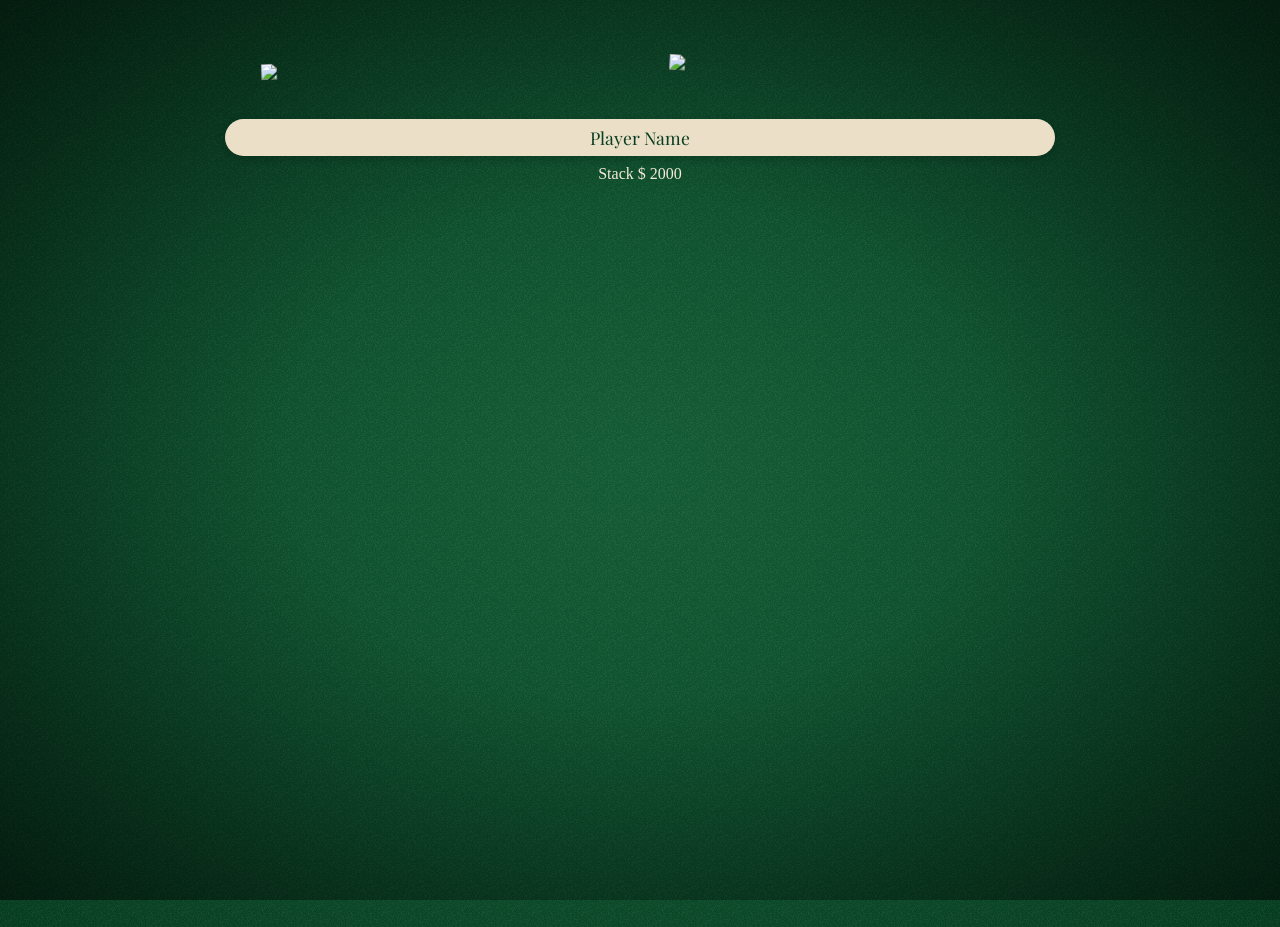
==== hole-cards.html @ 6769cafc "style: establish felt-table palette and typography Port the Dedham Dads felt-table palette (--felt, " ====
<!DOCTYPE HTML>
<html>

<head>
	<meta charset="utf-8">
	<meta name='viewport' content='width=device-width, initial-scale=1.0, maximum-scale=1.0, user-scalable=no'>
	<meta name="apple-mobile-web-app-capable" content="yes">
	<meta name="apple-mobile-web-app-title" content="Poker">
	<meta name="apple-mobile-web-app-status-bar-style" content="black">
	<meta name="theme-color" content="#ccc" />

	<title>Hole Cards</title>

	<link rel="apple-touch-icon" href="icons/180x180.png" />
	<link rel="shortcut icon" href="icons/favicon.png">
	<link rel="manifest" href="manifest.json">
	<link rel="stylesheet" href="css/style.css">
	<link rel="preconnect" href="https://fonts.googleapis.com">
	<link rel="preconnect" href="https://fonts.gstatic.com" crossorigin>
	<link href="https://fonts.googleapis.com/css2?family=Playfair+Display:ital,wght@0,400;0,700;1,400&family=IM+Fell+English:ital@0;1&family=Special+Elite&display=swap" rel="stylesheet">
</head>

<body id="hole-cards">
	<div id="single">
		<div class="hole-cards ">
			<img class="big" src="cards/1B.svg">
			<img class="big" src="cards/1B.svg">
			<div class="pill win-probability hidden"></div>
			<div class="pill hand-strength hidden"></div>
		</div>
		<h3>Player Name</h3>
		<div class="chips"><span class="total">2000</span><span class="bet hidden">0</span><span id="pot"
				class="hidden">0</span>
		</div>
		<div id="single-action-panel" class="hidden">
			<section class="actions">
				<button type="button" id="single-fold-button" class="hidden" name="button">Fold</button>
				<button type="button" id="single-action-button" class="hidden" name="button">Check</button>
				<div id="single-amount-controls" class="amount-controls hidden">
					<button type="button" id="single-amount-decrement-button" class="amount-step-button"
						name="button">-</button>
					<input type="range" id="single-amount-slider" name="amount" value="0" min="0" max="2000" step="10">
					<output id="single-slider-output">0</output>
					<button type="button" id="single-amount-increment-button" class="amount-step-button"
						name="button">+</button>
				</div>
				<a id="single-switch-link" class="action-link hidden" href="remoteTable.html">switch to full table
					view</a>
			</section>
		</div>
		<div id="singleview-notifications" class="hidden">
		</div>
	</div>
	<script type="module" src="./js/singleView.js"></script>
</body>

</html>
---- css/style.css ----
:root {
    --felt: #0d4d2c;
    --felt-dark: #073d20;
    --felt-light: #145d36;
    --cream: #f4ead5;
    --cream-soft: #ebe0c7;
    --gold: #d4a843;
    --gold-bright: #f0c659;
    --crimson: #8b1a1a;
    --crimson-deep: #5c0e0e;
    --ink: #1a1208;
    --paper: #f5ecd4;
    --red-suit: hsl(0, 100%, 50%);
    --black-suit: var(--ink);
    --invalid: var(--crimson);
    --shadow: rgba(0, 0, 0, 0.4) 0px 3px 8px;
    --shadow-pressed: rgba(0, 0, 0, 0.6) 0px 2px 8px;
    --shadow-light: rgba(0, 0, 0, 0.2) 0px 3px 8px;
    --shadow-close: hsla(0, 0%, 0%, 0.5) 1px 1px 4px;
}

* {
    box-sizing: border-box;
    touch-action: manipulation;
    /* disable double tap to zoom */
}

html {
    -webkit-tap-highlight-color: rgba(0, 0, 0, 0);
    min-height: 100dvh;
    margin: 0;
    padding: 0;
    background-color: var(--felt-dark);
}

body {
    user-select: none;
    -webkit-user-select: none;
    -webkit-touch-callout: none;
    margin: 0;
    padding: 0;
    color: var(--cream);
    font-size: 100%;
    font-family: 'IM Fell English', serif;
    isolation: isolate;
    /* Uses dynamic viewport height for better handling of mobile viewports */
    min-height: inherit;
    display: flex;
    flex-direction: column;
    background-image: radial-gradient(ellipse at center, var(--felt-light) 0%, var(--felt) 60%, var(--felt-dark) 100%),
        url("[data-uri] nO3Wp/3fEV5a+4wz //6qy8JxjZsmxxy5+4w9CDNJY09T072iKG0EnOS0arEYgXqYnXcYHwjTtUNAcMelOd4xpkoqiTYICWFq0JSiPfPDQdnt+4/wuqcXY47QILbgAAAABJRU5ErkJggg==");
    background-repeat: no-repeat, repeat;
    background-size: cover, auto;
    background-blend-mode: overlay;
}

@supports not (height: 100dvh) {
    html {
        height: -webkit-fill-available;
    }

    body {
        min-height: -webkit-fill-available;
    }
}

body::after {
    content: "";
    position: fixed;
    inset: 0;
    pointer-events: none;
    z-index: -1;
    background: radial-gradient(ellipse at center, transparent 40%, rgba(0, 0, 0, 0.55) 100%);
}

h1,
h2,
h3,
h4 {
    font-weight: normal;
    font-family: 'Playfair Display', serif;
    margin: 0;
    padding: 0;
}

a {
    text-decoration-skip-ink: auto;
    color: currentColor;
    text-decoration: none;
}

a:where(:hover, :focus) {
    color: var(--cream);
}

button {
    width: clamp(71px, 18vw, 138px);
    background-color: var(--gold);
    color: var(--felt-dark);
    border: none;
    padding: 1.5vmin 3vmin;
    margin: 0 2vmin;
    font-size: 1em;
    font-family: 'Special Elite', cursive;
    border-radius: 1vmin;
    cursor: pointer;
    box-shadow: var(--shadow);
}

button:active {
    box-shadow: var(--shadow-pressed);
    background-color: var(--gold-bright);
    transform: translateY(1px);
}

button:disabled {
    opacity: 0.7;
    cursor: default;
    box-shadow: var(--shadow-light);
}

.amount-step-button {
    flex: 0 0 45px;
    padding: 1.5vmin 0;
    margin: 0;
    max-height: 25px;
    border-radius: 999px;
    display: inline-flex;
    align-items: center;
    justify-content: center;
    font-size: 1.5rem;
    line-height: 1;
}

.amount-controls {
    flex: 1 1 445px;
    max-width: 100%;
    display: flex;
    align-items: center;
    flex-wrap: nowrap;
    gap: 2vmin;
    margin: 0 2vmin;
}

.action-link {
    padding: 1vmin 2vmin;
    border-radius: 1vmin;
    border: 1px solid var(--cream);
    background-color: var(--felt);
    color: var(--cream);
    font-size: 0.9rem;
    box-shadow: var(--shadow);
    width: max-content;
}

.action-link:where(:hover, :focus) {
    color: var(--gold);
    border: 1px solid var(--gold);
}

.action-link:active {
    color: var(--gold-bright);
    border: 1px solid var(--gold-bright);
    box-shadow: var(--shadow-pressed);
    transform: translateY(1px);
}

#start-button,
#instructions-button,
#fast-forward-button {
    width: auto;
}

input[type=range] {
    flex: 1 1 auto;
    min-width: 0;
    margin: 10px 0;
    -webkit-appearance: none;
    appearance: none;
    height: 25px;
    background: var(--gold);
    outline: none;
    border-radius: 15px;
    box-shadow: var(--shadow);
}

input[type=range]::-webkit-slider-thumb {
    -webkit-appearance: none;
    appearance: none;
    width: 45px;
    height: 45px;
    background: url('../icons/chip.svg'), var(--gold);
    cursor: pointer;
    border-radius: 50%;
    box-shadow: var(--shadow);
}

input[type=range]::-moz-range-thumb {
    width: 45px;
    height: 45px;
    background: url('../icons/chip.svg'), var(--gold);
    cursor: pointer;
    border-radius: 50%;
    box-shadow: var(--shadow);
}

input[type=range]:disabled {
    opacity: 0.7;
}

output {
    width: 76px;
    text-align: center;
    background-color: var(--felt);
    box-shadow: inset var(--shadow-pressed);
    color: var(--gold);
    border-radius: 999px;
    padding: 5px 1rem;
    font-size: 1em;
}

output.invalid {
    color: var(--invalid);
}

.hidden {
    display: none !important;
}

/*
-------------------------------------------------------------------
GRID
-------------------------------------------------------------------
*/
main {
    width: 100vw;
    flex: 1;
    place-items: center;
    display: grid;
    grid-template-columns: repeat(3, 1fr);
    grid-template-rows: 1fr auto 1fr;
    grid-column-gap: 0px;
    grid-row-gap: 2vh;
}

main .seat {
    width: 22vmin;
    min-width: 120px;
    transition: all 0.5s;
}

main .seat .hole-cards img {
    transition: all 0.3s;
}

.seat:nth-of-type(1) {
    grid-area: 1 / 1 / 2 / 2;
}

.seat:nth-of-type(2) {
    grid-area: 1 / 2 / 2 / 3;
}

.seat:nth-of-type(3) {
    grid-area: 1 / 3 / 2 / 4;
}

.seat:nth-of-type(6) {
    grid-area: 3 / 1 / 4 / 2;
}

.seat:nth-of-type(5) {
    grid-area: 3 / 2 / 4 / 3;
}

.seat:nth-of-type(4) {
    grid-area: 3 / 3 / 4 / 4;
}

#table-middle {
    grid-area: 2 / 1 / 3 / 4;
}

/*
-------------------------------------------------------------------
SINGLE VIEW
-------------------------------------------------------------------
*/

#hole-cards {
    display: flex;
    justify-content: center;
    flex-direction: initial;
}

/* When a player folds, bring their hole cards closer together with directional shift */
#single.folded .hole-cards img:nth-of-type(1) {
    transform: translateX(6.5vmin) rotate(-0.5deg);
    transition: all 0.3s;
}

#single.folded .hole-cards img:nth-of-type(2) {
    transform: translateX(-6.5vmin) rotate(1deg);
    transition: all 0.3s;
}

#single {
    display: flex;
    flex-direction: column;
    justify-content: flex-start;
    min-height: 100dvh;
    width: 100vw;
    margin: 3vmin 3vmin 0 3vmin;
    max-width: 830px;
}

#singleview-notifications {
    display: flex;
    flex-direction: column;
    gap: 1rem;
    margin-top: 1.5rem;
    padding-bottom: 0.5rem;
}

#singleview-notifications div {
    padding-bottom: 0.5rem;
    border-bottom: 1px dashed var(--cream);
}

#single-action-status {
    color: var(--gold);
    text-align: center;
}

#single .chips {
    margin-bottom: 1rem;
}

#single .chips :where(.total, .bet) {
    text-align: center;
}

#single .chips .bet::before {
    content: "Bet $ ";
}

#single .chips .total::before {
    content: "Stack $ ";
}

#single .chips #pot::before {
    content: "Pot $ ";
}

#single #pot {
    color: var(--gold-bright);
}

#single-switch-link {
    margin-top: 1rem;
}

/*
-------------------------------------------------------------------
REMOTE TABLE
-------------------------------------------------------------------
*/

#remote-table #notification:has(span) {
    cursor: default;
    padding-right: 20px;
}

#remote-table #notification:has(span)::after {
    content: none;
}

#remote-table #notification:has(span):hover,
#remote-table #notification:has(span):active {
    background-color: var(--felt);
    border: none;
    box-shadow: inset var(--shadow-pressed);
    transform: none;
}

/*
-------------------------------------------------------------------
TABLE-MIDDLE
-------------------------------------------------------------------
*/

#table-middle {
    display: flex;
    flex-direction: column;
    align-items: center;
    justify-content: center;
    gap: 3vh;
}

.infos {
    display: flex;
    gap: 2vmin;
    justify-content: center;
    width: 96vmin;
}

.infos div {
    padding: 5px 20px;
    background-color: var(--felt);
    box-shadow: inset var(--shadow-pressed);
    color: var(--gold);
    border-radius: 999px;
    min-width: 85px;
    text-align: center;
    flex: 0 0 auto;
}

#notification {
    color: var(--cream-soft);
    flex: 1 1 auto;
    min-width: 0;
    position: relative;
    text-align: left;
    text-overflow: ellipsis;
    overflow-x: hidden;
    white-space: nowrap;
    transition: background-color 0.15s ease, box-shadow 0.15s ease, transform 0.15s ease;
}

#notification:has(span) {
    cursor: pointer;
    padding-right: 33px;
}

#notification:has(span)::after {
    content: "";
    position: absolute;
    top: 50%;
    right: 20px;
    width: 10px;
    height: 10px;
    border-top: 2px solid var(--cream-soft);
    border-right: 2px solid var(--cream-soft);
    transform: translateY(-50%) rotate(45deg);
}

#notification:has(span):hover {
    background-color: var(--felt);
    border: 1px solid hsla(0, 0%, 100%, 0.15);
    box-shadow: var(--shadow);
    transform: translateY(-1px);
}

#notification:has(span):active {
    background-color: var(--felt-dark);
    border: none;
    box-shadow: inset var(--shadow-pressed);
    transform: translateY(1px);
}

#notification span:not(:last-child)::after {
    content: " | ";
    color: var(--cream-soft);
}

#notification span:first-child {
    color: var(--cream);
}

#pot::before {
    content: "$ ";
}

#community-cards {
    display: flex;
    gap: 1.5vmin;
}

#community-cards div {
    flex: 0 0 auto;
}

.cardslot {
    width: 16vmin;
    height: auto;
    aspect-ratio: 5/7;
    border-radius: 1vmin;
}

.cardslot:empty {
    border: 0.25vmin dashed var(--cream-soft);
    background-color: hsla(0, 0%, 0%, 5%);
}

.cardslot img {
    width: 100%;
    height: 100%;
    display: block;
}

.actions {
    display: flex;
    flex-wrap: wrap;
    justify-content: center;
    align-items: center;
    width: 100%;
    gap: 1rem 0;
}

/*
-------------------------------------------------------------------
OVERLAY
-------------------------------------------------------------------
*/

#overlay-backdrop {
    position: fixed;
    inset: 0;
    z-index: 2000;
    background-color: hsla(0, 0%, 0%, 0.4);
}

.overlay-panel {
    position: fixed;
    top: 50%;
    left: 50%;
    z-index: 2001;
    transform: translate(-50%, -50%);
    max-width: 96vw;
    max-height: calc(100vh - 5vmin);
    display: flex;
    flex-direction: column;
    gap: 1rem;
    overflow: hidden;
    padding: 1.25rem;
    border-radius: 15px;
    background-color: var(--felt);
    box-shadow: var(--shadow);
    border: 1px solid hsla(0, 0%, 100%, 0.08);
}

.log-panel {
    width: min(720px, 96vw);
    max-height: min(80vh, 860px);
}

.version-panel {
    width: min(720px, 96vw);
    max-height: min(82vh, 860px);
}

.instructions-panel {
    width: min(860px, 96vw);
    max-height: min(84vh, 920px);
}

.overlay-close {
    width: auto;
    margin: 0;
    padding: 0.55rem 1rem;
    align-self: center;
}

.stats-table-wrap {
    overflow: auto;
}

.log-list-wrap {
    overflow: auto;
    min-height: 0;
}

#version-overlay .version-list-wrap {
    overflow: auto;
    min-height: 0;
    display: flex;
    flex-direction: column;
    gap: 1rem;
}

#instructions-overlay .instructions-content {
    overflow: auto;
}

#version-overlay :where(h2, h3) {
    color: var(--cream);
    margin: 0;
}

#version-overlay .version-panel-header {
    display: flex;
    flex-direction: column;
    gap: 0.4rem;
}

#instructions-overlay :where(h2, h3, h4) {
    color: var(--cream);
    margin: 0 0 0.45rem;
}

#instructions-overlay h3 {
    margin-top: 1.5rem;
}

#instructions-overlay h2 {
    font-size: 1.45rem;
}

#instructions-overlay :where(p, li) {
    color: var(--cream-soft);
    margin: 0;
}

#instructions-overlay .instructions-modes {
    display: grid;
    grid-template-columns: repeat(auto-fit, minmax(180px, 1fr));
    gap: 1rem;
}

#instructions-overlay .instructions-mode-card {
    background-color: hsla(0, 0%, 0%, 0.12);
    border-radius: 15px;
    padding: 1rem;
}

#instructions-overlay .instructions-note {
    font-style: italic;
    margin-top: 0.5rem;
}

#instructions-overlay .instructions-list {
    padding-left: 1.2rem;
}

#instructions-overlay .instructions-list li+li {
    margin-top: 0.45rem;
}

#stats-table {
    border-collapse: collapse;
}

#stats-table th,
#stats-table td {
    padding: 0.75rem 0.9rem;
    white-space: nowrap;
    text-align: center;
}

#stats-table td,
#stats-table th {
    border-bottom: 1px solid hsla(0, 0%, 100%, 0.1);
}

#stats-table tbody tr:nth-child(even) {
    background-color: hsla(0, 0%, 100%, 0.03);
}

#log-list {
    display: flex;
    flex-direction: column;
}

#log-list div {
    padding: 0.75rem 0.9rem;
    color: var(--cream-soft);
    border-bottom: 1px solid hsla(0, 0%, 100%, 0.1);
    white-space: normal;
    word-break: break-word;
}

#log-list div:first-child {
    color: var(--cream);
}

#log-list div:nth-child(even) {
    background-color: hsla(0, 0%, 100%, 0.03);
}

#version-list {
    display: flex;
    flex-direction: column;
    gap: 1.5rem;
}

.version-entry {
    display: flex;
    flex-direction: column;
    gap: 0.5rem;
}

.version-entry-heading {
    display: flex;
    flex-wrap: wrap;
    align-items: baseline;
    gap: 0.25rem 0.7rem;
}

.version-entry-version {
    font-size: 1.1rem;
}

.version-entry-title {
    margin: 0;
    color: var(--cream);
}

.version-entry-meta {
    display: inline-flex;
    width: fit-content;
    align-items: center;
    color: var(--cream-soft);
    font-size: 0.85rem;
    white-space: nowrap;
    border: 1px solid var(--cream-soft);
    border-radius: 999px;
    padding: 0 0.5rem;
}

.version-entry-notes {
    margin: 0;
    padding-left: 1.2rem;
    color: var(--cream-soft);
}

.version-entry-notes li+li {
    margin-top: 0.35rem;
}

/*-------------------------------------------------------------------
FOOTER
-------------------------------------------------------------------*/
footer {
    display: flex;
    align-items: center;
    justify-content: space-between;
    flex-wrap: wrap;
    gap: 10px;
    width: 100%;
    font-size: 0.9rem;
    color: var(--cream-soft);
    padding: 10px 20px;
}

#credit {
    display: flex;
    align-items: center;
    flex-wrap: wrap;
    gap: 0.75rem;
}

.version-button {
    width: auto;
    margin: 0;
    padding: 0.35rem 0.7rem;
    border-radius: 999px;
    border: 1px solid var(--cream-soft);
    background-color: transparent;
    color: var(--cream-soft);
    font-size: 0.8rem;
    line-height: 1;
    box-shadow: none;
}

.version-button:hover {
    color: var(--cream);
    border-color: var(--cream);
    background-color: hsla(0, 0%, 100%, 0.06);
}

.version-button:active {
    background-color: hsla(0, 0%, 100%, 0.08);
    box-shadow: none;
}

#social {
    display: flex;
    gap: 10px;
    margin-left: auto;
}

#social img {
    filter: invert(1) brightness(0.8);
    transition: filter 0.3s;
}

#social img:hover {
    filter: invert(1) brightness(2);
}

/*
-------------------------------------------------------------------
PLAYER
-------------------------------------------------------------------
*/

.seat h3,
#single h3 {
    position: relative;
    border-radius: 30px;
    background-color: var(--cream-soft);
    padding: 1vmin 2vmin;
    color: var(--felt-dark);
    margin-bottom: 1vmin;
    box-shadow: var(--shadow-light);
    font-size: 1.1em;
    line-height: 1.1;
    -webkit-user-select: auto;
    user-select: auto;
    text-align: center;
}

.seat h3:empty::before {
    content: "Enter Name";
}

.seat h3:focus::before {
    content: "";
}

.active h3 {
    background-color: var(--gold);
}

.action-label h3 {
    text-transform: uppercase;
    animation: action-bounce 320ms ease-out;
}

@keyframes action-bounce {
    0% {
        transform: translateY(0);
    }

    40% {
        transform: translateY(-4px);
    }

    70% {
        transform: translateY(0);
    }

    100% {
        transform: translateY(0);
    }
}

.folded h3 {
    background-color: var(--felt-dark);
    color: var(--cream-soft);
}

.winner h3 {
    border: 3px solid var(--gold);
    font-size: 1rem;
}

.hole-cards {
    position: relative;
}

.hole-cards img {
    width: 10vmin;
    margin: 0.5vmin;
}

.hole-cards .big {
    width: 47vmin;
    margin: 4vmin;
    max-width: 350px;
}

.hole-cards img:nth-of-type(1) {
    transform: rotate(-2deg);
    min-width: 70px;
}

.hole-cards img:nth-of-type(2) {
    transform: rotate(3deg);
    position: absolute;
    min-width: 70px;
    right: 0;
}

/* When a player folds, bring their hole cards closer together with directional shift */
main .seat.folded .hole-cards img:nth-of-type(1) {
    margin: 0 0.2vmin;
    transform: translateX(3.5vmin) rotate(-0.5deg);
    transition: all 0.3s;
    filter: brightness(0.5);
}

main .seat.folded .hole-cards img:nth-of-type(2) {
    margin: 0 0.2vmin;
    transform: translateX(-3.5vmin) rotate(1deg);
    transition: all 0.3s;
    filter: brightness(0.5);
}

.hole-cards .qr {
    display: flex;
    flex-direction: column;
    justify-content: center;
    align-items: center;
    gap: 5px;
    position: absolute;
    top: 50%;
    left: 50%;
    transform: translate(-50%, -50%);
    box-shadow: var(--shadow);
    padding: 5px;
    background-color: #fff;
    width: 12vmin;
    min-height: 12vmin;
    min-width: 80px;
    z-index: 1000;
    border-radius: 5%;
    -webkit-touch-callout: default;
}

.qr .qr-link {
    display: block;
    width: 100%;
    line-height: 0;
    cursor: pointer;
}

.qr canvas {
    width: 100% !important;
    height: auto !important;
}

.remote-table-link {
    color: var(--felt-dark);
    font-size: 0.9rem;
    line-height: 1.1;
    text-decoration: underline;
    text-align: center;
}

.remote-table-link:where(:hover, :focus) {
    color: var(--felt);
}

.chips {
    display: flex;
    justify-content: center;
    gap: 3vmin;
}

.chips .bet {
    color: var(--gold);
}

.chips .bet::before,
.chips .total::before {
    content: "$ ";
}

.chips .stack-visual {
    --chip-step: max(0.3vmin, 2.5px);
    position: relative;
    width: max(4vmin, 30px);
    height: max(4vmin, 30px);
}

.chips .stack-visual img {
    width: max(4vmin, 30px);
    height: max(4vmin, 30px);
    position: absolute;
    background-color: var(--gold);
    border-radius: 100%;
    transform: translateY(calc(var(--stack-index, 0) * -1 * var(--chip-step)));

}

.chips .stack-visual img:nth-of-type(1) {
    box-shadow: 1px 2px 10px rgba(0, 0, 0, 1);
}

.chips .stack-values {
    display: flex;
    align-items: center;
    justify-content: center;
    gap: 3vmin;
}

.hole-cards .blind-icons {
    width: 4.5vmin;
    min-width: 35px;
    border-radius: 50%;
    background-color: var(--gold);
    position: absolute;
    right: 0px;
    bottom: 0px;
    z-index: 1100;
}

.hole-cards .close,
.hole-cards .rotate {
    position: absolute;
    width: 4vmin;
    min-width: 35px;
    border-radius: 100%;
    background-color: #fff;
    cursor: pointer;
    box-shadow: var(--shadow-close);
    z-index: 2000;
}

.hole-cards .close {
    right: 0px;
    top: 0px;

}

.hole-cards .rotate {
    position: absolute;
    top: 0px;
    left: 0px;
    padding: 8px;
}

.winner-reaction {
    position: absolute;
    left: 0px;
    top: 0px;
    width: 100%;
    height: 100%;
    display: flex;
    justify-content: center;
    align-items: center;
    transform: translateY(0);
    font-size: clamp(2.8rem, 10vmin, 5.5rem);
    line-height: 1;
    pointer-events: none;
    z-index: 1400;
    text-shadow: 0 3px 8px rgba(0, 0, 0, 0.35);
}

.winner-reaction.visible {
    animation: winner-reaction-fade 2000ms ease-out forwards;
}

@keyframes winner-reaction-fade {
    0% {
        opacity: 0;
        transform: translateY(6%) scale(0.85);
    }

    14% {
        opacity: 1;
        transform: translateY(0) scale(1);
    }

    78% {
        opacity: 1;
        transform: translateY(-8%) scale(1);
    }

    100% {
        opacity: 0;
        transform: translateY(-16%) scale(0.96);
    }
}

.pill {
    position: absolute;
    background-color: var(--cream);
    color: var(--felt-dark);
    padding: 2px 8px;
    border-radius: 999px;
    font-size: 0.9rem;
    box-shadow: var(--shadow-close);
    transition: all 0.3s;
}

.folded .pill {
    filter: brightness(0.6);
}

.win-probability {
    top: 0px;
    right: 0px;
}

.hand-strength {
    left: 0px;
    bottom: 10px;
}

.folded .win-probability {
    transform: translateX(-3.5vmin);
}

.folded .hand-strength {
    transform: translateX(3.5vmin);
}

/*
-------------------------------------------------------------------
MODAL
-------------------------------------------------------------------
*/

aside {
    position: absolute;
    top: 50%;
    left: 50%;
    transform: translate(-50%, -50%);
}

/*
-------------------------------------------------------------------
MEDIA QUERIES
-------------------------------------------------------------------
*/

@media (max-width: 820px) and (orientation: portrait) {
    .cardslot {
        width: 18vmin;
    }

    .seat .chips {
        align-items: flex-end;
        gap: 3vmin;
    }

    .seat .chips .stack-values {
        flex-direction: column;
        gap: 0;
    }

    .hole-cards .rotate {
        display: none;
    }

    .chips :where(.total, .bet) {
        min-width: 56px;
    }
}
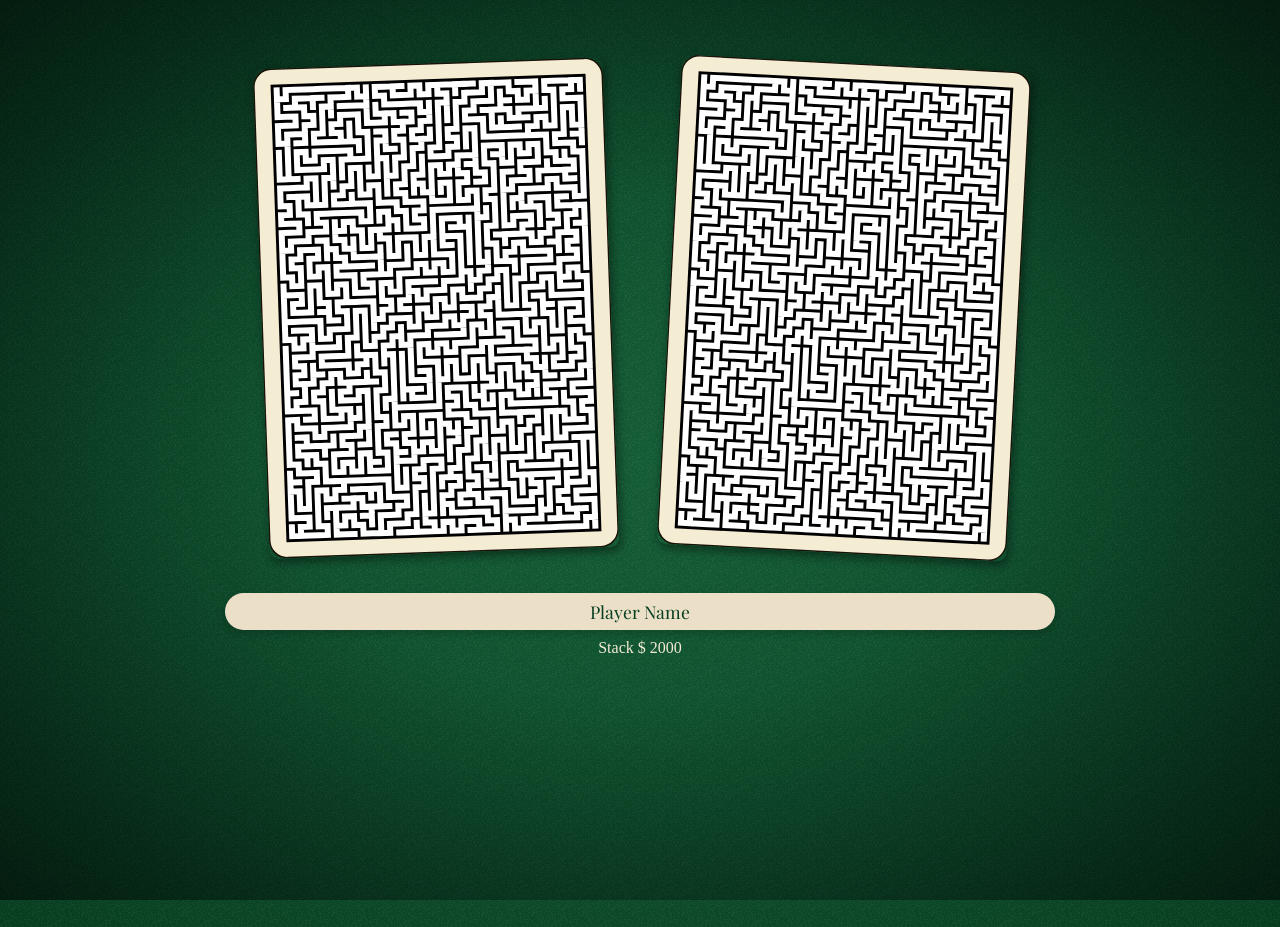
==== commit 9884a2b3: "style: finalize copy, meta tags, and manifest for deploy Rebrand all three HTML files with Dedham Da" ====
--- a/hole-cards.html
+++ b/hole-cards.html
@@ -5,12 +5,13 @@
 	<meta charset="utf-8">
 	<meta name='viewport' content='width=device-width, initial-scale=1.0, maximum-scale=1.0, user-scalable=no'>
 	<meta name="apple-mobile-web-app-capable" content="yes">
-	<meta name="apple-mobile-web-app-title" content="Poker">
+	<meta name="apple-mobile-web-app-title" content="Dedham Dads Poker">
 	<meta name="apple-mobile-web-app-status-bar-style" content="black">
-	<meta name="theme-color" content="#ccc" />
+	<meta name="theme-color" content="#0d4d2c" />
 
-	<title>Hole Cards</title>
+	<title>Dedham Dads Poker — Hole Cards</title>
 
+	<link rel="canonical" href="https://dedhamdads.org/poker/play/">
 	<link rel="apple-touch-icon" href="icons/180x180.png" />
 	<link rel="shortcut icon" href="icons/favicon.png">
 	<link rel="manifest" href="manifest.json">
--- a/css/style.css
+++ b/css/style.css
@@ -171,6 +171,49 @@
     width: auto;
 }
 
+#fold-button {
+    background-color: var(--crimson);
+    color: var(--cream);
+}
+
+#fold-button:hover {
+    background-color: var(--crimson-deep);
+}
+
+#fold-button:active {
+    background-color: var(--crimson-deep);
+    color: var(--cream);
+}
+
+#instructions-button,
+#stats-button,
+#log-button,
+#fast-forward-button {
+    background-color: transparent;
+    color: var(--cream-soft);
+    border: 1px solid var(--cream-soft);
+    box-shadow: none;
+}
+
+#instructions-button:hover,
+#stats-button:hover,
+#log-button:hover,
+#fast-forward-button:hover {
+    color: var(--cream);
+    border-color: var(--cream);
+    background-color: rgba(244, 234, 213, 0.08);
+}
+
+#instructions-button:active,
+#stats-button:active,
+#log-button:active,
+#fast-forward-button:active {
+    background-color: rgba(244, 234, 213, 0.12);
+    color: var(--cream);
+    border-color: var(--cream);
+    box-shadow: none;
+}
+
 input[type=range] {
     flex: 1 1 auto;
     min-width: 0;
@@ -496,6 +539,14 @@
     width: 100%;
     height: 100%;
     display: block;
+    border-radius: 1vmin;
+    box-shadow: 2px 4px 10px rgba(0, 0, 0, 0.45);
+}
+
+.hole-cards img.card,
+.hole-cards img.big {
+    border-radius: 1vmin;
+    box-shadow: 2px 4px 10px rgba(0, 0, 0, 0.45);
 }
 
 .actions {
@@ -534,9 +585,10 @@
     overflow: hidden;
     padding: 1.25rem;
     border-radius: 15px;
-    background-color: var(--felt);
+    background-color: var(--paper);
+    color: var(--ink);
     box-shadow: var(--shadow);
-    border: 1px solid hsla(0, 0%, 100%, 0.08);
+    border: 1px solid var(--cream-soft);
 }
 
 .log-panel {
@@ -583,7 +635,7 @@
 }
 
 #version-overlay :where(h2, h3) {
-    color: var(--cream);
+    color: var(--ink);
     margin: 0;
 }
 
@@ -594,7 +646,7 @@
 }
 
 #instructions-overlay :where(h2, h3, h4) {
-    color: var(--cream);
+    color: var(--ink);
     margin: 0 0 0.45rem;
 }
 
@@ -607,7 +659,7 @@
 }
 
 #instructions-overlay :where(p, li) {
-    color: var(--cream-soft);
+    color: var(--felt);
     margin: 0;
 }
 
@@ -618,7 +670,7 @@
 }
 
 #instructions-overlay .instructions-mode-card {
-    background-color: hsla(0, 0%, 0%, 0.12);
+    background-color: rgba(26, 18, 8, 0.06);
     border-radius: 15px;
     padding: 1rem;
 }
@@ -649,11 +701,11 @@
 
 #stats-table td,
 #stats-table th {
-    border-bottom: 1px solid hsla(0, 0%, 100%, 0.1);
+    border-bottom: 1px solid rgba(26, 18, 8, 0.15);
 }
 
 #stats-table tbody tr:nth-child(even) {
-    background-color: hsla(0, 0%, 100%, 0.03);
+    background-color: rgba(26, 18, 8, 0.04);
 }
 
 #log-list {
@@ -663,18 +715,18 @@
 
 #log-list div {
     padding: 0.75rem 0.9rem;
-    color: var(--cream-soft);
-    border-bottom: 1px solid hsla(0, 0%, 100%, 0.1);
+    color: var(--felt);
+    border-bottom: 1px solid rgba(26, 18, 8, 0.1);
     white-space: normal;
     word-break: break-word;
 }
 
 #log-list div:first-child {
-    color: var(--cream);
+    color: var(--ink);
 }
 
 #log-list div:nth-child(even) {
-    background-color: hsla(0, 0%, 100%, 0.03);
+    background-color: rgba(26, 18, 8, 0.04);
 }
 
 #version-list {
@@ -702,17 +754,17 @@
 
 .version-entry-title {
     margin: 0;
-    color: var(--cream);
+    color: var(--ink);
 }
 
 .version-entry-meta {
     display: inline-flex;
     width: fit-content;
     align-items: center;
-    color: var(--cream-soft);
+    color: var(--felt);
     font-size: 0.85rem;
     white-space: nowrap;
-    border: 1px solid var(--cream-soft);
+    border: 1px solid rgba(26, 18, 8, 0.25);
     border-radius: 999px;
     padding: 0 0.5rem;
 }
@@ -720,7 +772,7 @@
 .version-entry-notes {
     margin: 0;
     padding-left: 1.2rem;
-    color: var(--cream-soft);
+    color: var(--felt);
 }
 
 .version-entry-notes li+li {
